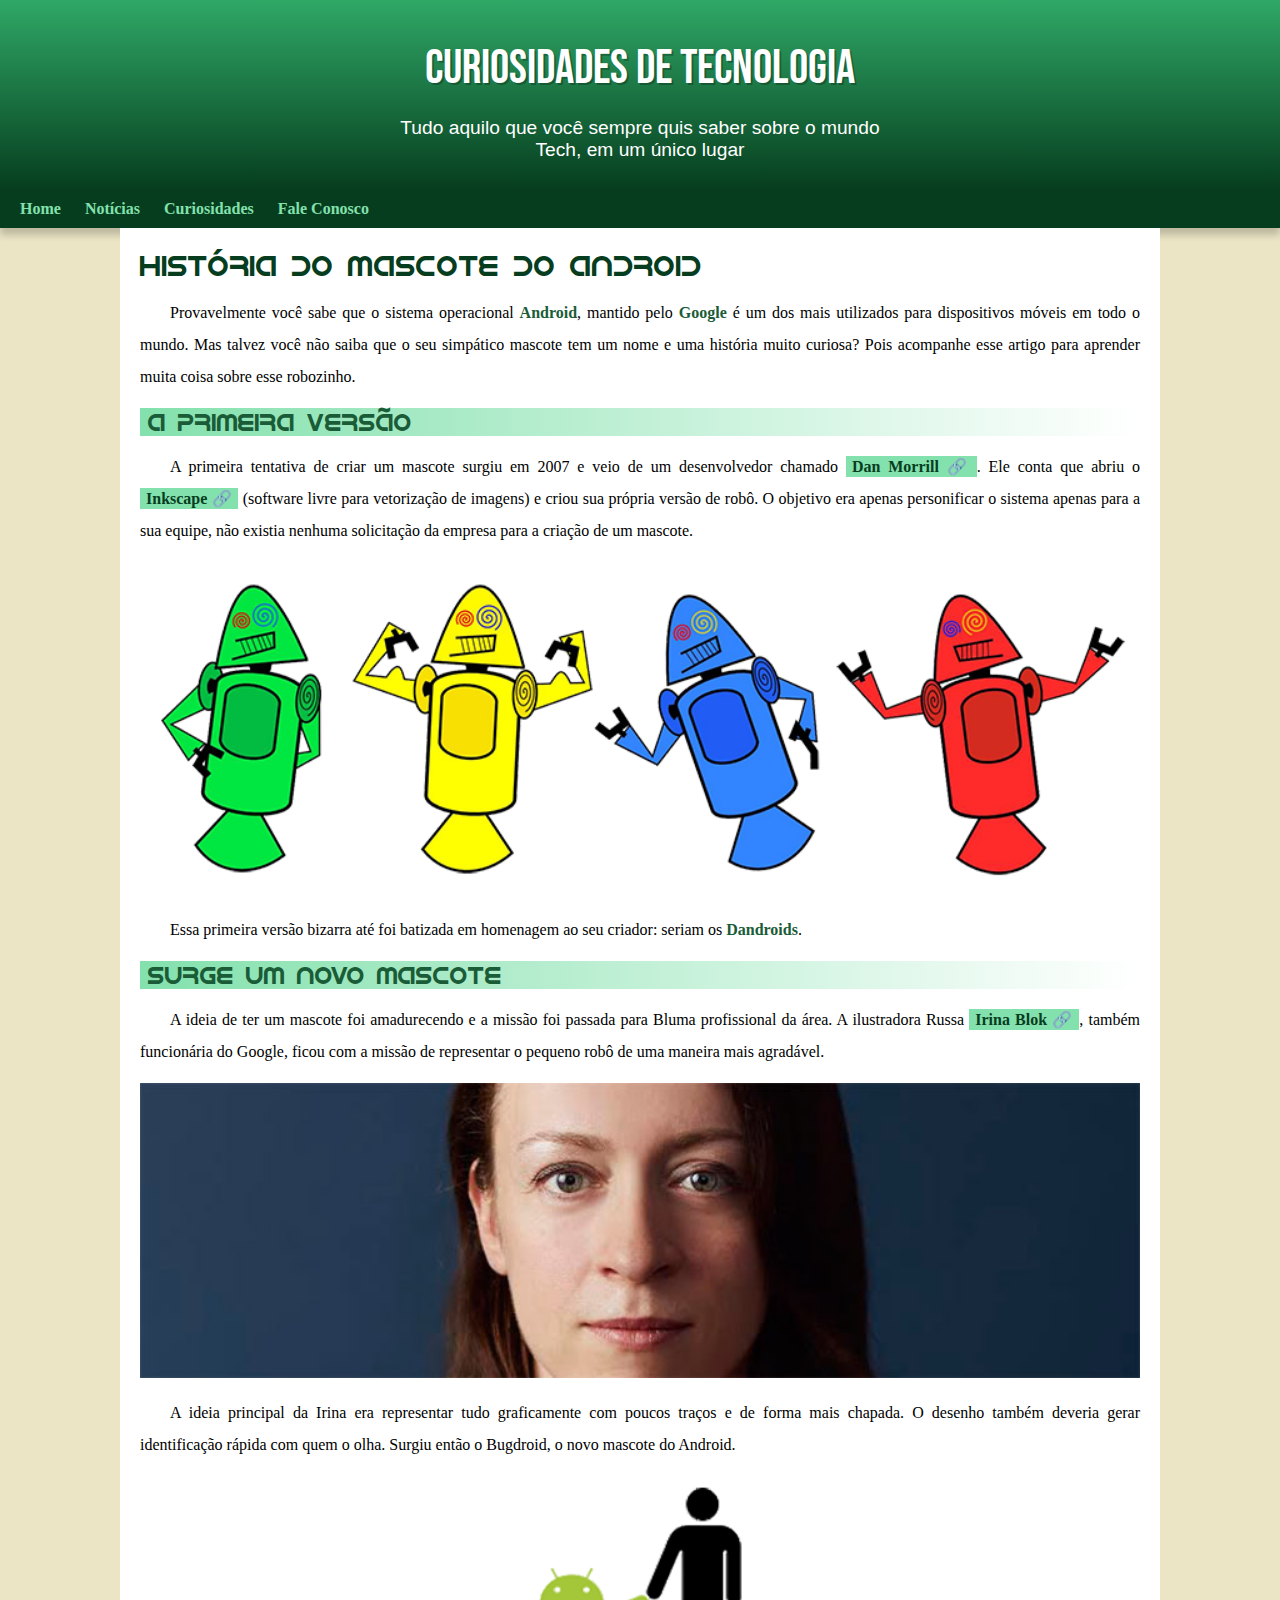
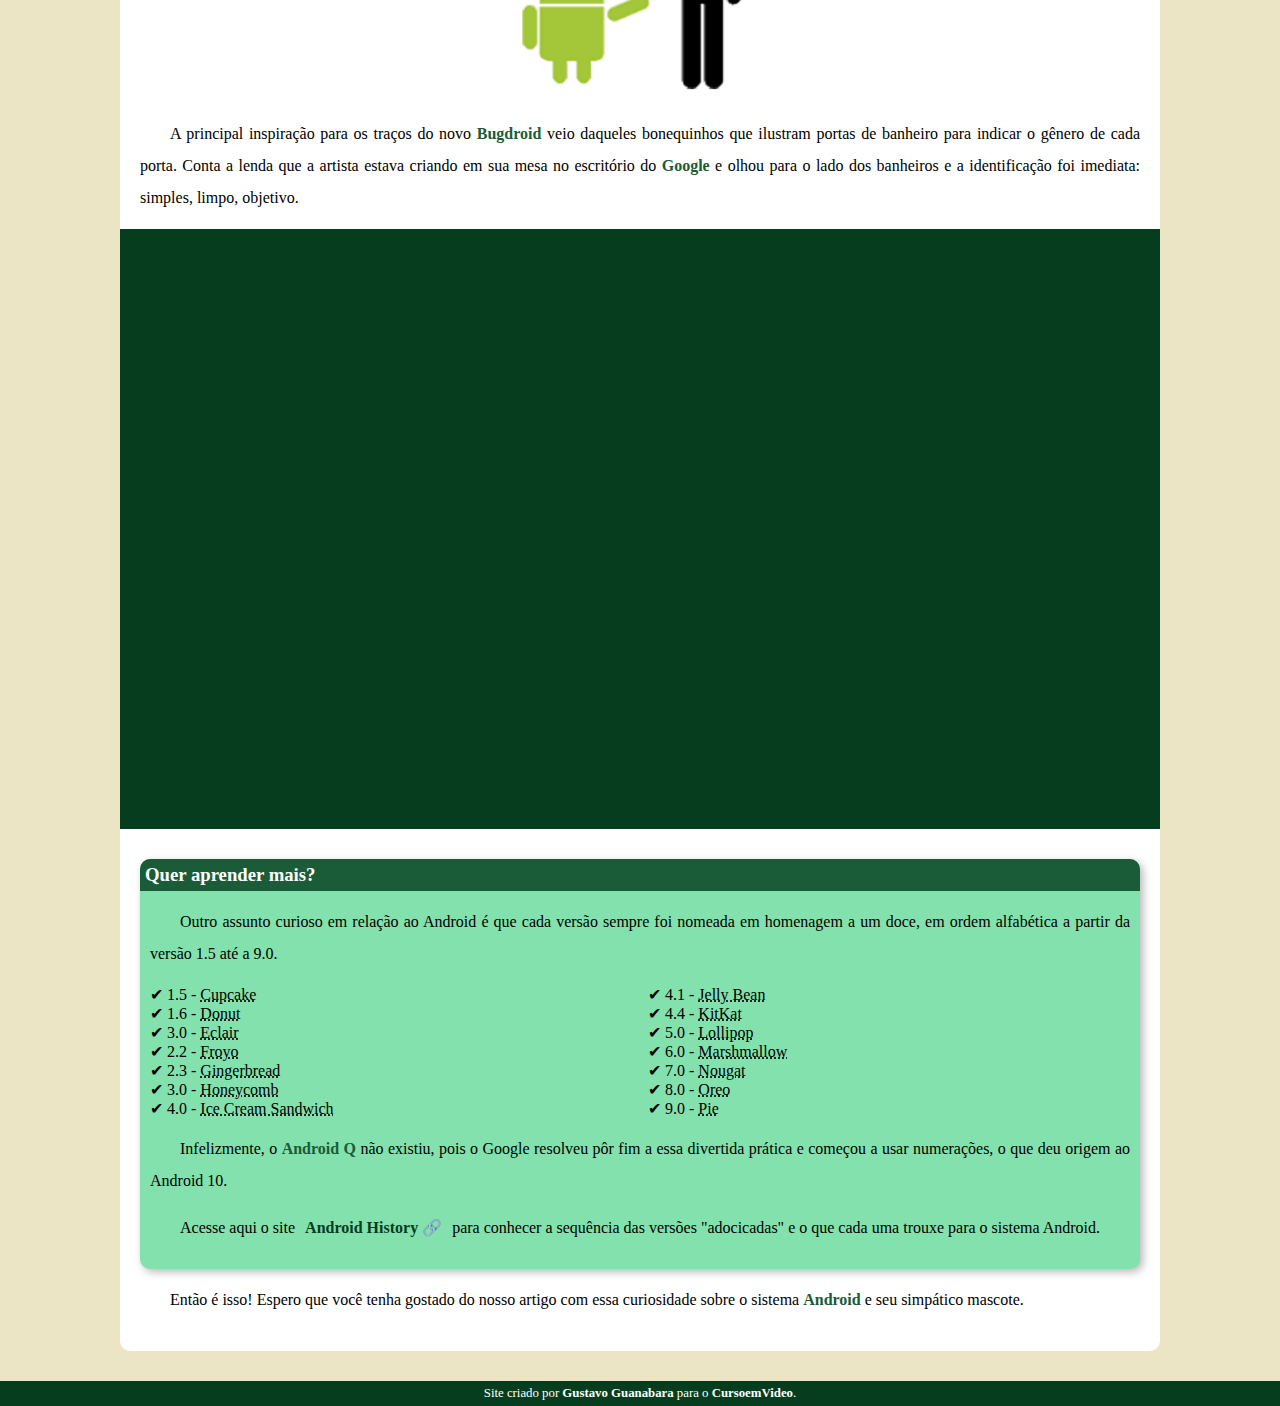
==== index.html @ 6e0b290f "atualização" ====
<!DOCTYPE html>
<html lang="pt-br">
<head>
    <meta charset="UTF-8">
    <meta name="viewport" content="width=device-width, initial-scale=1.0">
    <title>Como surgio o mascote do Android?</title>
    <link rel="shortcut icon" href="imagens/favicon.ico" type="image/x-icon">
    <link rel="stylesheet" href="estilo/style.css">
</head>
<body>
    <header>
        <h1>Curiosidades de Tecnologia</h1>
        <p>Tudo aquilo que você sempre quis saber sobre o mundo Tech, em um único lugar</p>
    </header>
    <nav>
         <a href="#">Home</a>
         <a href="#">Notícias</a>
         <a href="#">Curiosidades</a>
         <a href="#">Fale Conosco</a>
    </nav>
    <main>
        <article>
            <h1>História do Mascote do Android</h1>

            <p>Provavelmente você sabe que o sistema operacional <strong>Android</strong>, mantido pelo <strong>Google</strong> é um dos mais utilizados para dispositivos móveis em todo o mundo. Mas talvez você não saiba que o seu simpático mascote tem um nome e uma história muito curiosa? Pois acompanhe esse artigo para aprender muita coisa sobre esse robozinho.</p>

            <h2>A primeira versão</h2>

            <p>A primeira tentativa de criar um mascote surgiu em 2007 e veio de um desenvolvedor chamado <a href="https://androidcommunity.com/dan-morrill-shows-us-the-android-mascot-that-almost-was-20130103/" target="_blank" class="externo">Dan Morrill</a>. Ele conta que abriu o <a href="https://inkscape.org/pt-br/" target="_blank" class="externo">Inkscape</a> (software livre para vetorização de imagens) e criou sua própria versão de robô. O objetivo era apenas personificar o sistema apenas para a sua equipe, não existia nenhuma solicitação da empresa para a criação de um mascote.</p>

            <picture>
                <source media="(max-width: 670px)" srcset="imagens/dan-droids-pq.png">
                <img src="imagens/dan-droids.png" alt="Primeiro mascote do Android">
            </picture>

            <p>Essa primeira versão bizarra até foi batizada em homenagem ao seu criador: seriam os <strong>Dandroids</strong>.</p>

            <h2>Surge um novo mascote</h2>

            <p>A ideia de ter um mascote foi amadurecendo e a missão foi passada para Bluma profissional da área. A ilustradora Russa <a href="https://www.irinablok.com/android" target="_blank" class="externo">Irina Blok</a>, também funcionária do Google, ficou com a missão de representar o pequeno robô de uma maneira mais agradável.</p>

            <picture>
                <source media="(max-width: 670px)" srcset="imagens/irina-blok-pq.jpg">
            <img src="imagens/irina-blok.jpg" alt="Irina Blok, Criadora do Bugdroid">
            </picture>
            
            <p>A ideia principal da Irina era representar tudo graficamente com poucos traços e de forma mais chapada. O desenho também deveria gerar identificação rápida com quem o olha. Surgiu então o Bugdroid, o novo mascote do Android.</p>

            <img src="imagens/bugdroid.png" alt="BugDroid" class="pequena">

            <p>A principal inspiração para os traços do novo <strong>Bugdroid</strong> veio daqueles bonequinhos que ilustram portas de banheiro para indicar o gênero de cada porta. Conta a lenda que a artista estava criando em sua mesa no escritório do <strong>Google</strong> e olhou para o lado dos banheiros e a identificação foi imediata: simples, limpo, objetivo.</p>

            <div class="video">
                <iframe width="560" height="315" src="https://www.youtube.com/embed/l2UDgpLz20M?si=Mr_HOr8ieunTaQTs" title="YouTube video player" frameborder="0" allow="accelerometer; autoplay; clipboard-write; encrypted-media; gyroscope; picture-in-picture; web-share" referrerpolicy="strict-origin-when-cross-origin" allowfullscreen></iframe>
            </div>

            <aside>
                <h3>Quer aprender mais?</h3>
                <p>Outro assunto curioso em relação ao Android é que cada versão sempre foi nomeada em homenagem a um doce, em ordem alfabética a partir da versão 1.5 até a 9.0.</p>
                <ul>
                    <li>1.5 - <abbr title="Bolo de Copo">Cupcake</abbr></li>
                    <li>1.6 - <abbr title="Rosquinha">Donut</abbr></li>
                    <li>3.0 - <abbr title="Bomba">Eclair</abbr></li>
                    <li>2.2 - <abbr title="Iogurte Congelado">Froyo</abbr></li>
                    <li>2.3 - <abbr title="Biscoito de Gengibre">Gingerbread</abbr></li>
                    <li>3.0 - <abbr title="Favo de Mel">Honeycomb</abbr></li>
                    <li>4.0 - <abbr title="Sanduíche de Sorvete">Ice Cream Sandwich</abbr></li>
                    <li>4.1 - <abbr title="Jujuba">Jelly Bean</abbr></li>
                    <li>4.4 - <abbr title="Kitkat">KitKat</abbr></li>
                    <li>5.0 - <abbr title="Pirulio">Lollipop</abbr></li>
                    <li>6.0 - <abbr title="Marshmallow">Marshmallow</abbr></li>
                    <li>7.0 - <abbr title="Torrone">Nougat</abbr></li>
                    <li>8.0 - <abbr title="Oreo">Oreo</abbr></li>
                    <li>9.0 - <abbr title="Torta">Pie</abbr></li>
                </ul>
                <p>Infelizmente, o <strong>Android Q</strong> não existiu, pois o Google resolveu pôr fim a essa divertida prática e começou a usar numerações, o que deu origem ao Android 10.</p>

                <p>Acesse aqui o site <a href="https://www.android.com/intl/en_uk/history/#/donut" target="_blank" class="externo">Android History</a> para conhecer a sequência das versões "adocicadas" e o que cada uma trouxe para o sistema Android.</p>
            </aside>
           

            <p>Então é isso! Espero que você tenha gostado do nosso artigo com essa curiosidade sobre o sistema <strong>Android</strong> e seu simpático mascote.</p>
        </article>
    </main>
    <footer>
        <p>Site criado por <a href="https://gustavoguanabara.github.io/" target="_blank">Gustavo Guanabara</a> para o <a href="https://www.youtube.com/cursoemvideo" target="_blank">CursoemVideo</a>.</p>
    </footer>
</body>
</html>
---- estilo/style.css ----
@charset "UTF-8";

@import url('https://fonts.googleapis.com/css2?family=Bebas+Neue&display=swap');

@font-face {
    font-family: 'Android';
    src: url('../fontes/idroid.otf') format('opentype');
    font-weight: normal;
    }

:root {
    --cor0: #ebe5c5;
    --cor1: #83e1ad;
    --cor2: #3ddc84;
    --cor3: #2fa866;
    --cor4: #1a5c37;
    --cor5: #063d1e;

    --font-padrao: Arial, Verdana, Helvetica, sans-serif;
    --fonte-destaque: 'Bebas Neue', cursive;
    --font-android: 'Android', cursive;
    }

* {
    margin: 0px;
    padding: 0px;
}

body {
    background-color: var(--cor0);
    font-family: var(--fonte-padrao);
}

a.externo::after {
    content: '\00A0\1F517';
}

header {
    background-image: linear-gradient(to bottom, var(--cor3), var(--cor5));
    min-height: 150px;
    text-align: center;
    padding-top: 40px;
}

header > h1 {
    color: white;
    font-family: var(--fonte-destaque);
    margin-bottom: 20px;
    font-size: 3em;
    text-shadow: 2px 2px 0px rgba(0, 0, 0, 0.267);
    font-weight: normal;
}

header >p {
    font-family: var(--font-padrao);
    font-size: 1.2em;
    color: white;
    max-width: 500px;
    margin: auto;
    padding-right: 10px;
    padding-left: 10px;
    margin-bottom: 20px;
}

nav {
    background-color: var(--cor5);
    padding: 10px;
    box-shadow: 0px 7px 7px rgba(0, 0, 0, 0.192);
}

nav a {
    color: var(--cor1);
    padding: 10px;
    border-radius: 5px;
    text-decoration: none;
    font-weight: bold;
    transition-duration: 0.5s;
}

nav > a:hover {
    background-color: var(--cor3);
    color: var(--cor5);
}

main {
    min-width: 300px;
    max-width: 1000px;
    margin: auto;
    margin-bottom: 30px;
    background-color: white;
    padding: 20px;
    box-shadow: 0px 0px 10px 0.418;
    border-bottom-left-radius: 10px;
    border-bottom-right-radius: 10px;
}

main h1 {
    color: var(--cor5);
    font-family: var(--font-android);
    font-weight: normal;
    font-size: 1.8em;
}

main h2 {
    font-family: var(--font-android);
    color: var(--cor4);
    font-size: 1.3;
    background-image: linear-gradient(to right, var(--cor1), transparent);
    text-indent: 8px;
    font-weight: normal;
}

main p {
    margin: 15px 0px;
    text-align: justify;
    text-indent: 30px;
    font-size: 1em;
    line-height: 2em;
}

main strong {
    color: var(--cor4);
    font-weight: bold;
}

main a {
    text-decoration: none;
    font-weight: bold;
    color: var(--cor5);
    background-color: var(--cor1);
    padding: 2px 6px;
}

main a:hover {
    text-decoration: underline;
    color: var(--cor4);
}

main img{
    width: 100%;
}

main img.pequena {
    max-width: 350px;
    display: block;
    margin: auto;
}

div.video {
    background-color: var(--cor5);
    margin: 0px -20px 30px -20px;
    padding: 20px;
    padding-bottom: 58%;
    position: relative;
}

div.video > iframe {
    position: absolute;
    top: 5%;
    left: 5%;
    width: 90%;
    height: 90%;
}

aside {
    background-color: var(--cor1);
    padding: 10px;
    border-radius: 10px;
    box-shadow: 3px 3px 8px rgba(0, 0, 0, 0.281);
}

aside > h3 {
    background-color: var(--cor4);
    color: white;
    padding: 5px;
    margin: -10px -10px 0px -10px;
    border-radius: 10px 10px 0px 0px;
}

aside > ul {
    list-style-type: '\2714\0020';
    columns: 2;
    list-style-position: inside;
} 

footer {
    background-color: var(--cor5);
    color: white;
    text-align: center;
    font-size: 0.8em;
    padding: 5px;
}

footer a {
    color: white;
    font-weight: bolder;
    text-decoration: none;
}

footer a:hover {
    text-decoration: underline;
    color: var(--cor1);
}
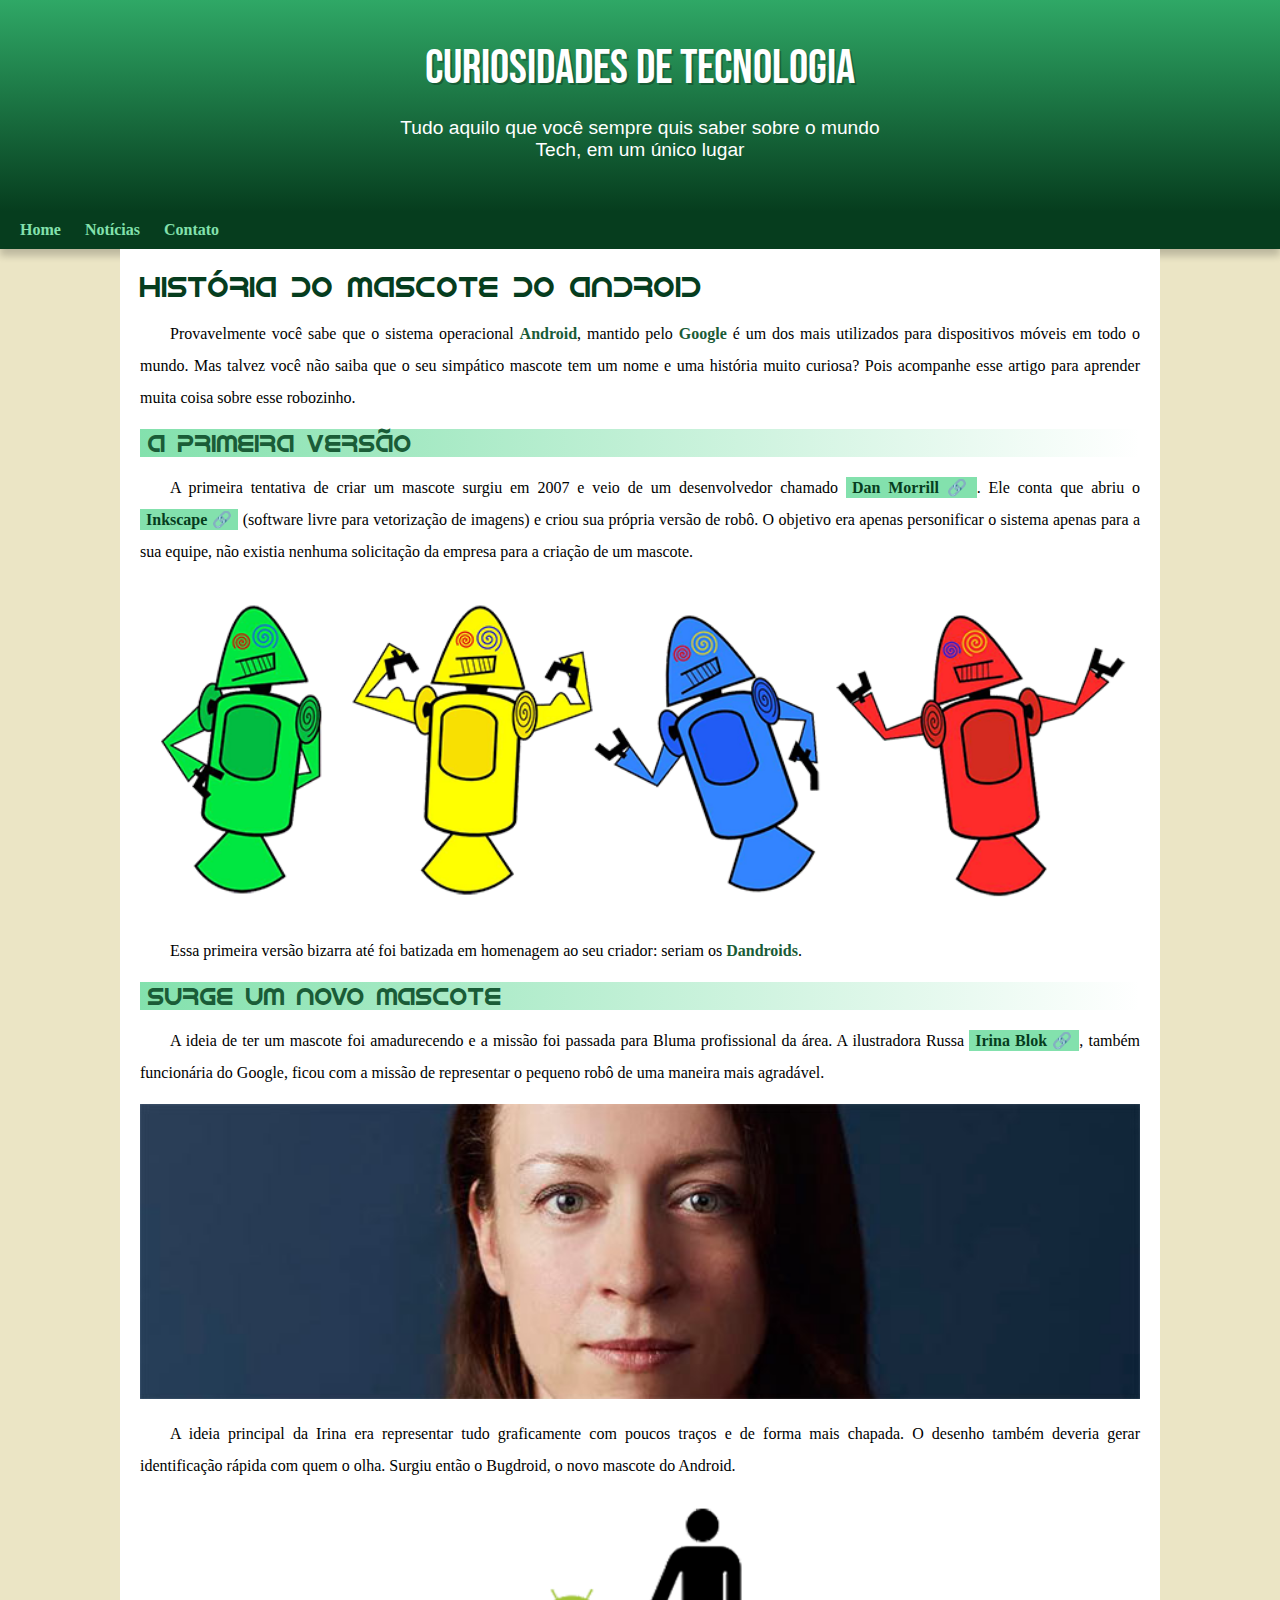
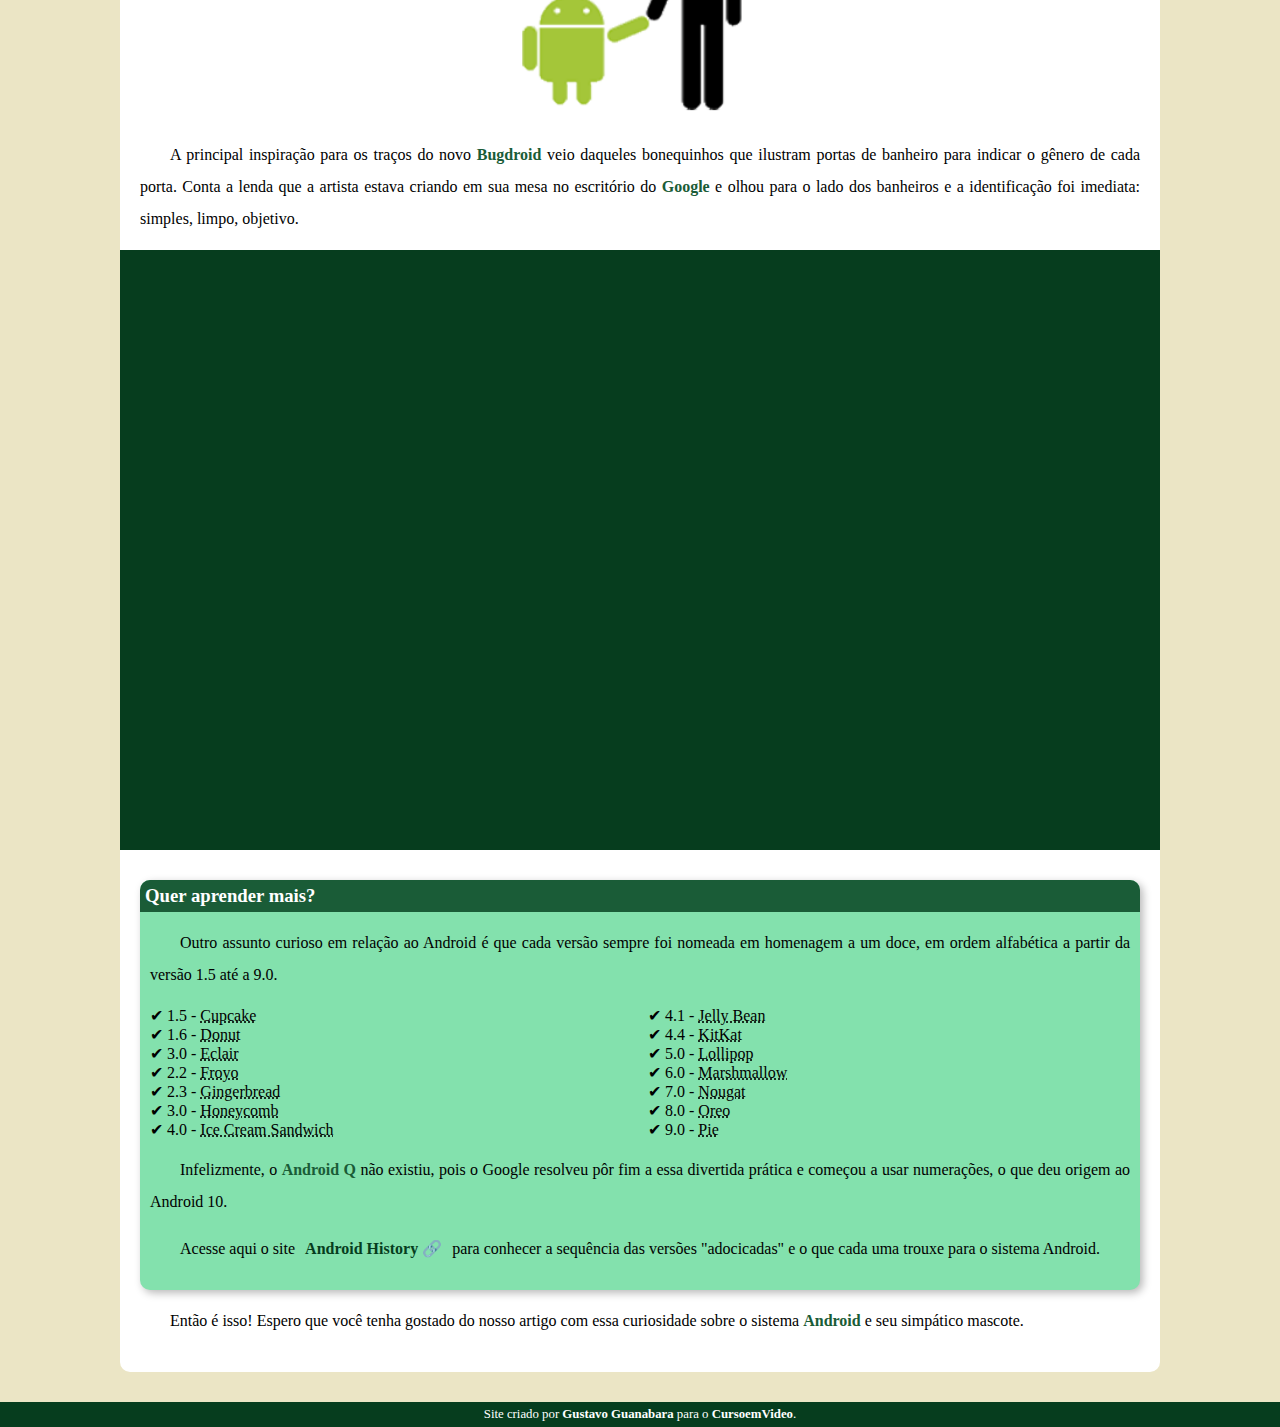
==== commit b864eec7: "problema de padding corrigido" ====
--- a/index.html
+++ b/index.html
@@ -15,8 +15,7 @@
     <nav>
          <a href="#">Home</a>
          <a href="#">Notícias</a>
-         <a href="#">Curiosidades</a>
-         <a href="#">Fale Conosco</a>
+         <a href="#">Contato</a>
     </nav>
     <main>
         <article>
--- a/estilo/style.css
+++ b/estilo/style.css
@@ -59,7 +59,7 @@
     margin: auto;
     padding-right: 10px;
     padding-left: 10px;
-    margin-bottom: 20px;
+    padding-bottom: 50px;
 }
 
 nav {
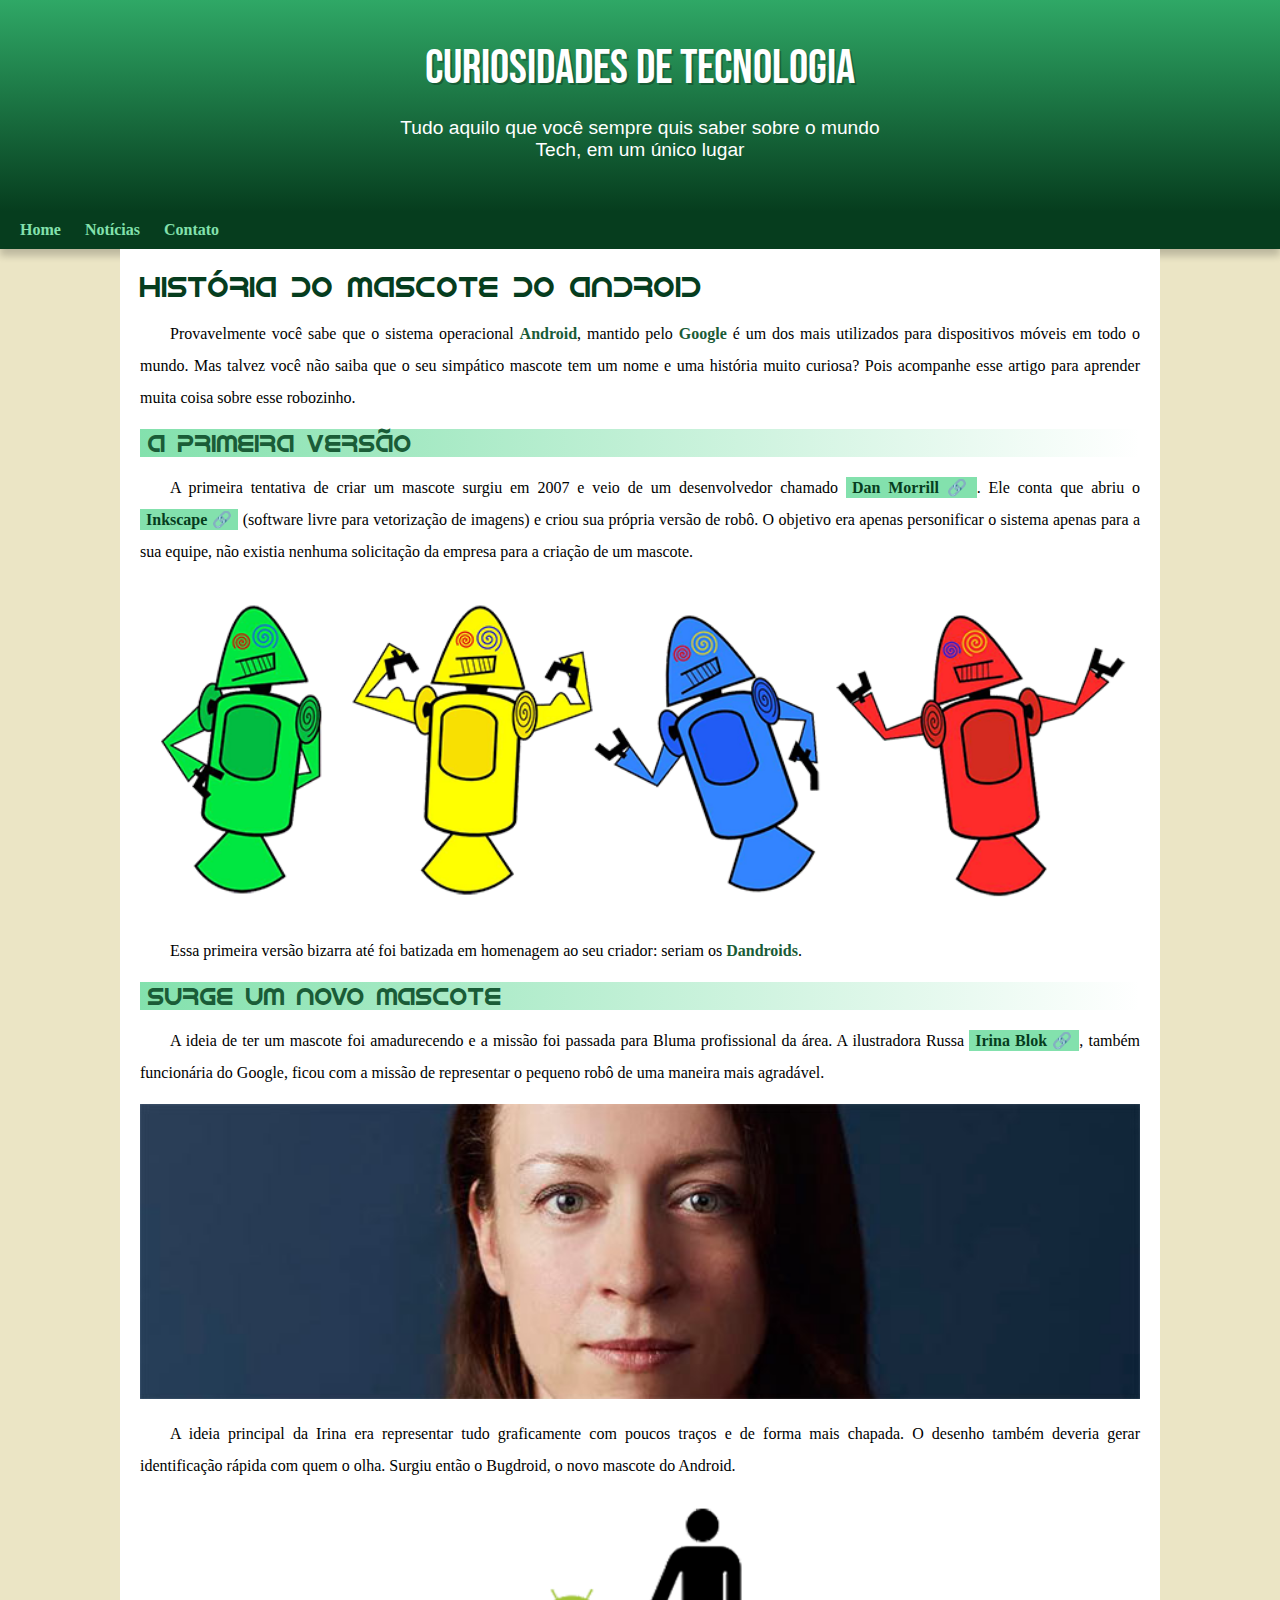
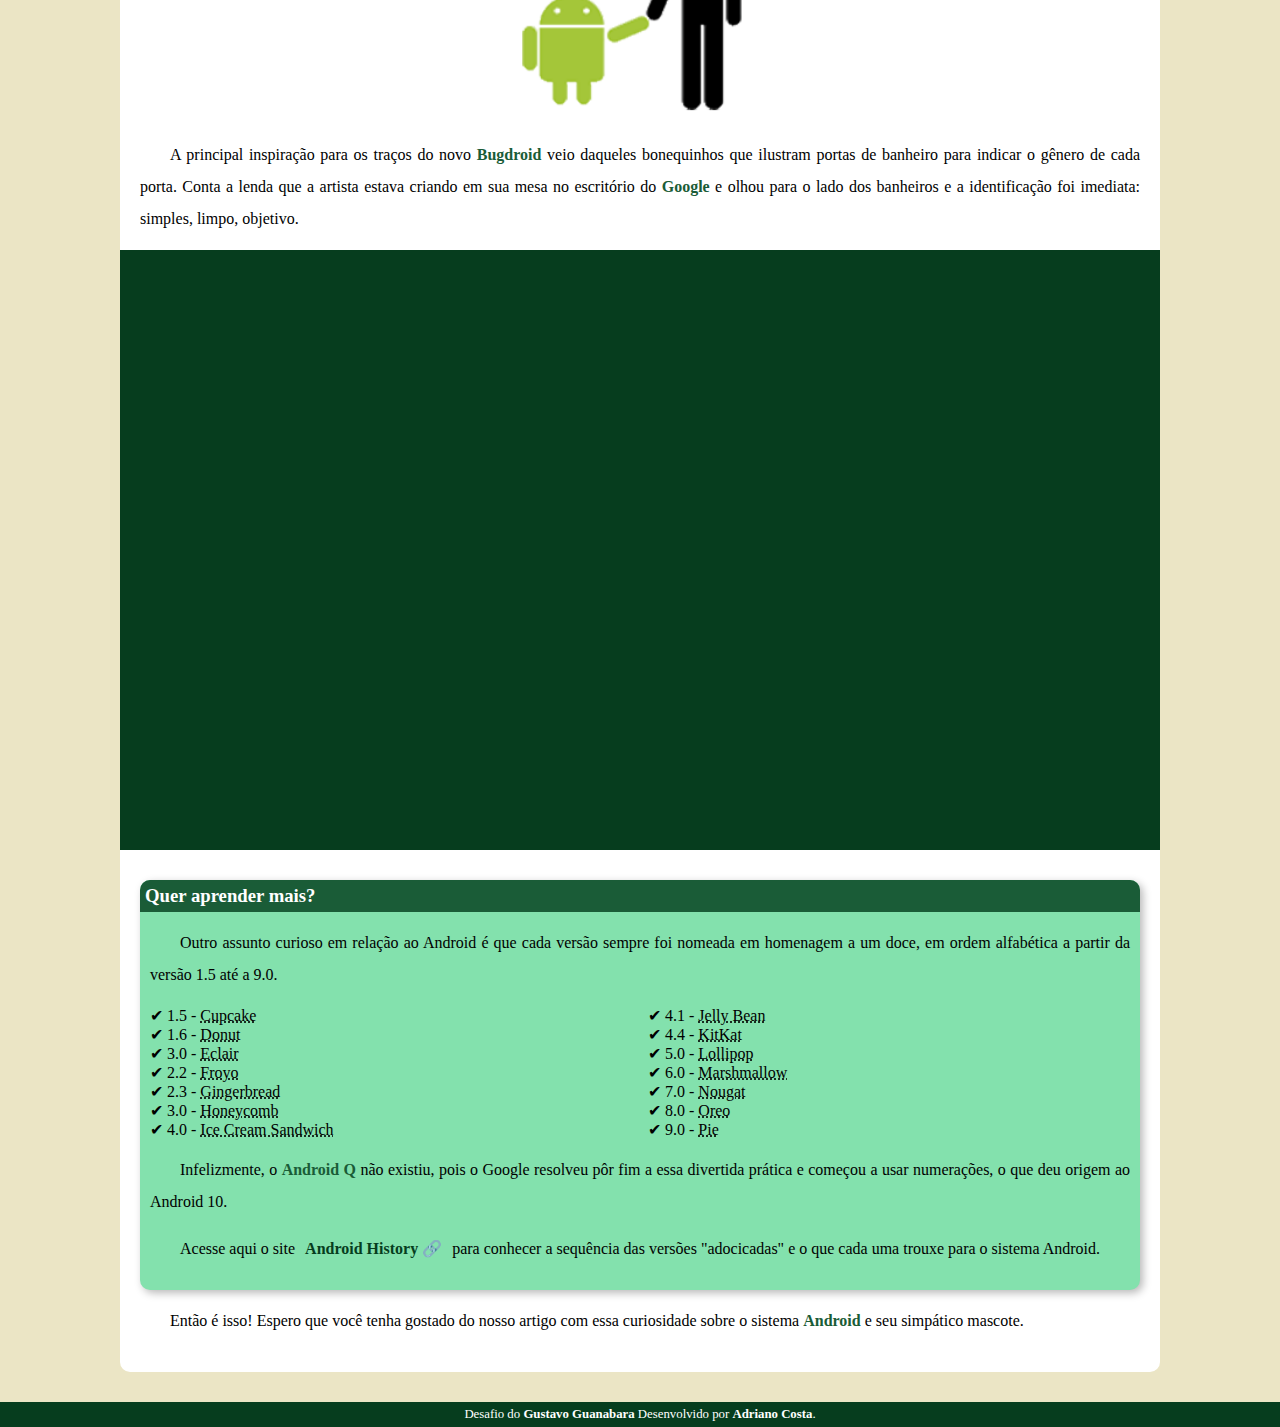
==== commit ad52447a: "Update index.html" ====
--- a/index.html
+++ b/index.html
@@ -82,7 +82,7 @@
         </article>
     </main>
     <footer>
-        <p>Site criado por <a href="https://gustavoguanabara.github.io/" target="_blank">Gustavo Guanabara</a> para o <a href="https://www.youtube.com/cursoemvideo" target="_blank">CursoemVideo</a>.</p>
+        <p>Desafio do <a href="https://gustavoguanabara.github.io/" target="_blank">Gustavo Guanabara</a> Desenvolvido por <a href="https://github.com/adrianocosta01" target="_blank">Adriano Costa</a>.</p>
     </footer>
 </body>
 </html>